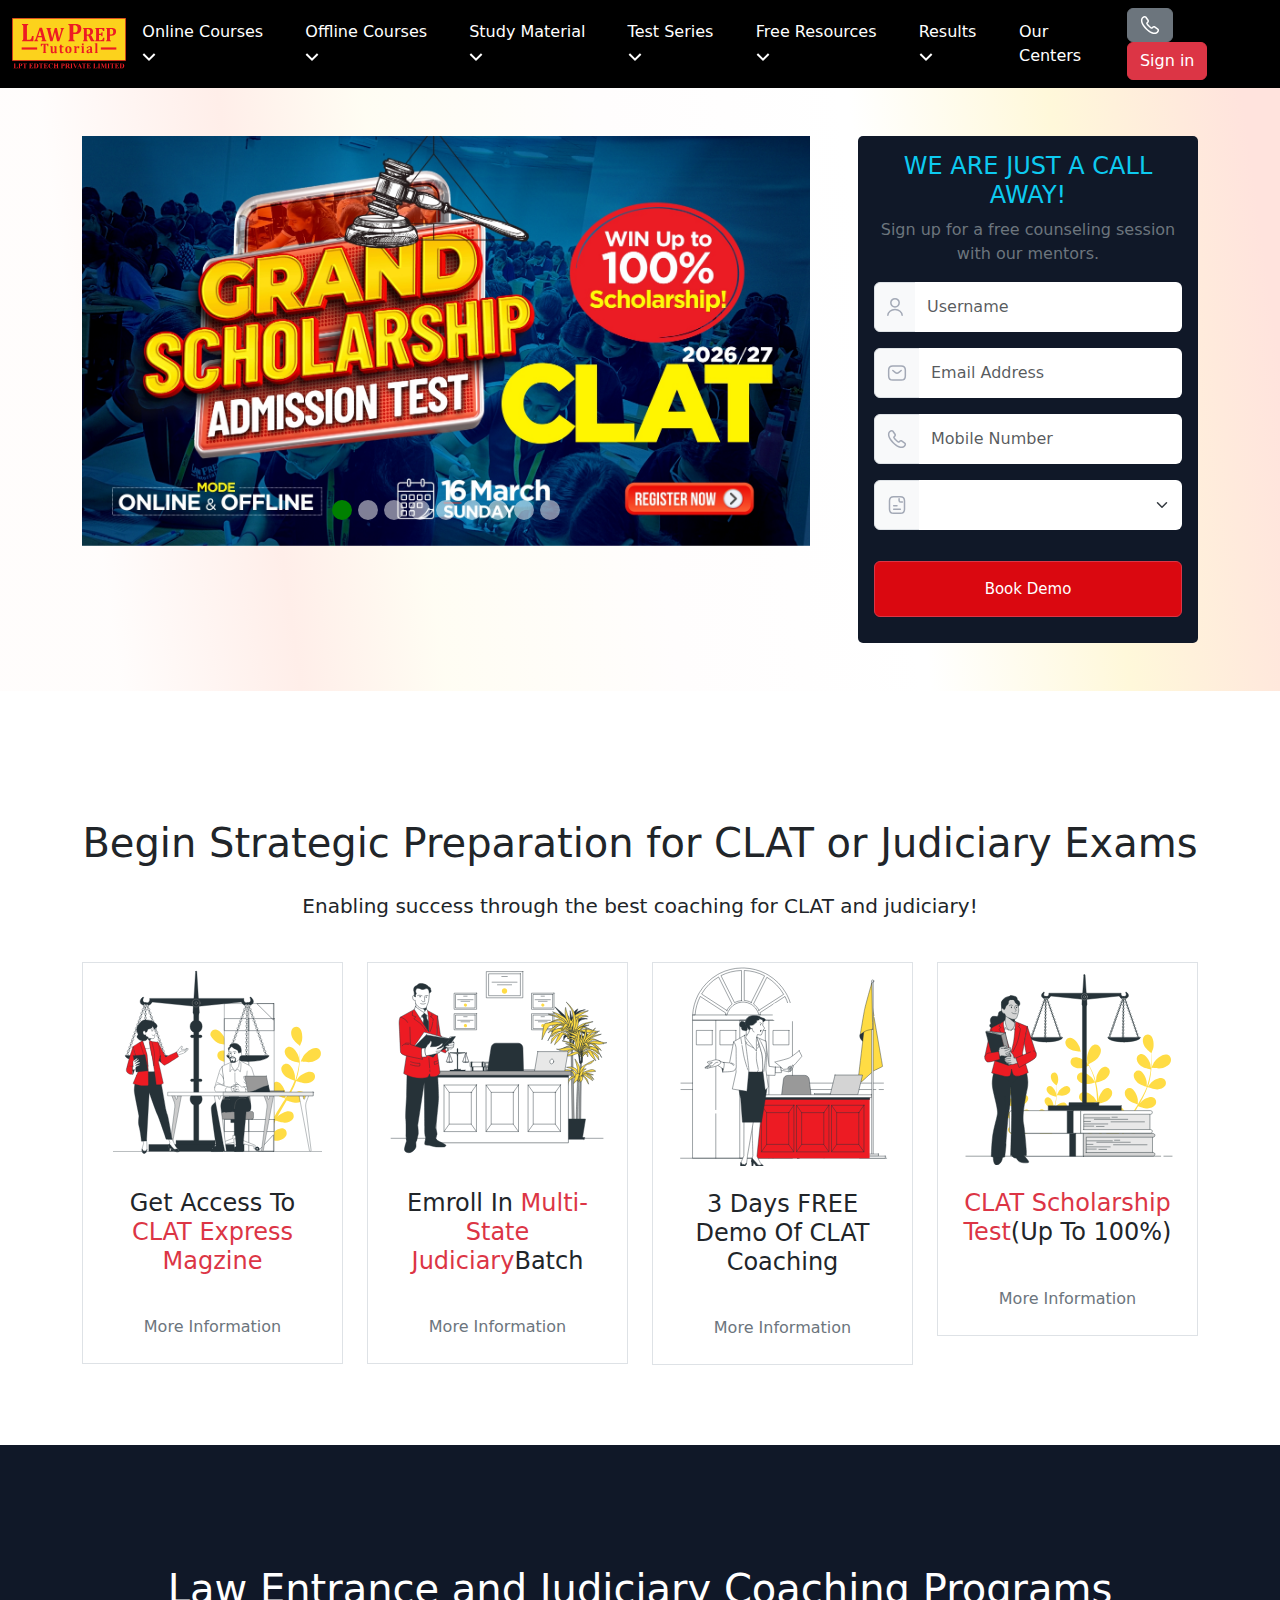
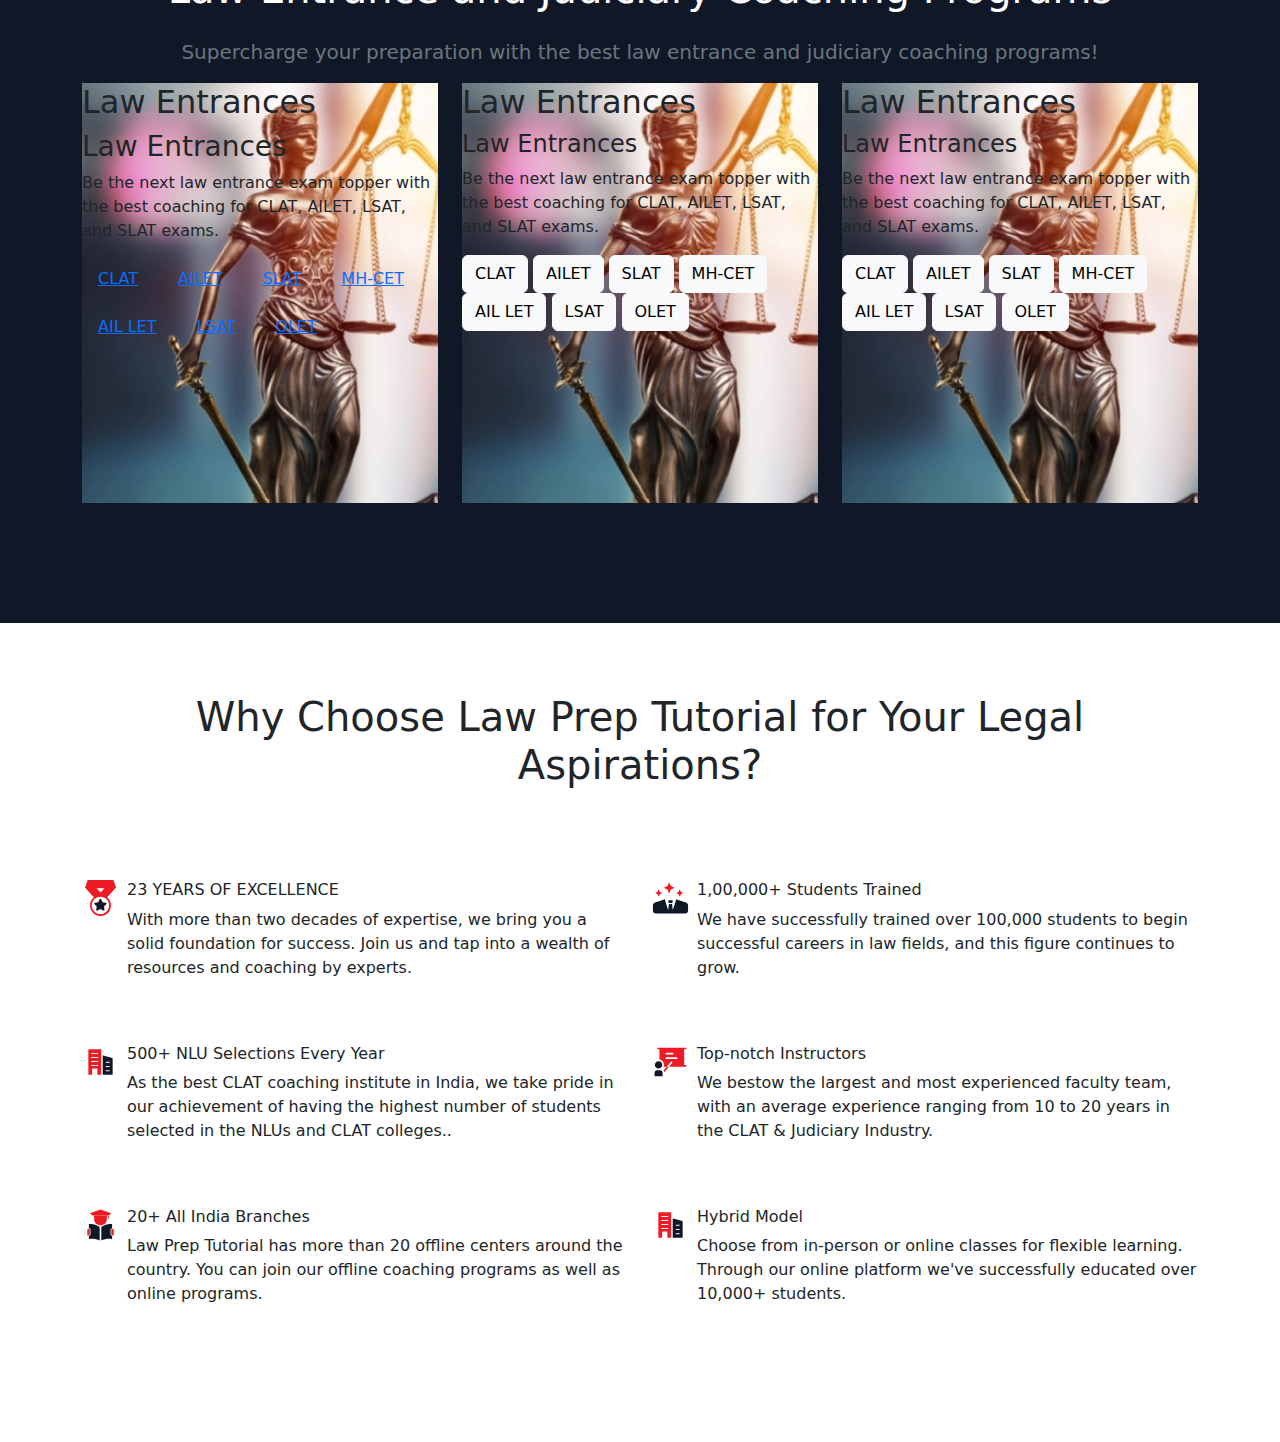
==== index.html @ bded1e9c "v1" ====
<!DOCTYPE html>
<html lang="en">

<head>
    <meta charset="UTF-8">
    <meta name="viewport" content="width=device-width, initial-scale=1.0">
    <title>Law Prep Tutorial: Best CLAT & Judiciary Institute in India</title>
    <link rel="icon" href="/Img/favicon.svg">
    <link href="https://cdn.jsdelivr.net/npm/bootstrap@5.3.3/dist/css/bootstrap.min.css" rel="stylesheet"
        integrity="sha384-QWTKZyjpPEjISv5WaRU9OFeRpok6YctnYmDr5pNlyT2bRjXh0JMhjY6hW+ALEwIH" crossorigin="anonymous">
    <script src="https://cdn.jsdelivr.net/npm/bootstrap@5.3.3/dist/js/bootstrap.bundle.min.js"
        integrity="sha384-YvpcrYf0tY3lHB60NNkmXc5s9fDVZLESaAA55NDzOxhy9GkcIdslK1eN7N6jIeHz"
        crossorigin="anonymous"></script>
    <link rel="stylesheet" href="/css/style.css">
    <link rel="stylesheet" href="/css/media.css">
</head>

<body>
    <header class="container-fluid bg-black ">

        <nav class="navbar navbar-expand-lg ">
            <div class="m_container_fullWidth m_container_minWidth d-flex align-items-center">
                <button class="navbar-toggler m_headerOffcanvas" type="button" data-bs-toggle="offcanvas"
                    data-bs-target="#offcanvasExample" aria-controls="offcanvasExample" aria-expanded="false"
                    aria-label="Toggle navigation">
                    <span class="navbar-toggler-icon m_toggleIcon"></span>
                </button>
                <a class="navbar-brand m_img" href="#">
                    <img src="/Img/logo.svg" alt="">
                </a>

                <div class="offcanvas offcanvas-start" tabindex="-1" id="offcanvasExample"
                    aria-labelledby="offcanvasExampleLabel">
                    <div class="offcanvas-header">

                        <button type="button" class="btn-close" data-bs-dismiss="offcanvas" aria-label="Close"></button>
                    </div>
                    <ul class="navbar-nav ms-lg-auto mb-2 mb-lg-0 bg-lg-info ">
                        <li class="nav-item dropdown me-4 m_list ">
                            <a class=" m_textColor text-decoration-none " href="#" role="button"
                                data-bs-toggle="dropdown" aria-expanded="false">
                                Online Courses
                            </a>
                            <img class="m_img_down_arrow" src="/Img/arrow-down.svg" alt="">
                            <ul class="dropdown-menu ">
                                <li><a class="dropdown-item " href="#">Law Entrance <img class="px-lg-3"
                                            src="/Img/RightArrow.svg" alt=""></a></li>
                                <li><a class="dropdown-item " href="#">Judiciary Exams <img class="px-lg-3"
                                            src="/Img/RightArrow.svg" alt=""></a></li>
                                <li><a class="dropdown-item " href="#">CUET <img class="px-lg-3"
                                            src="/Img/RightArrow.svg" alt=""></a></li>
                            </ul>
                        </li>
                        <li class="nav-item dropdown me-4 m_list">
                            <a class=" m_textColor text-decoration-none " href="#" role="button"
                                data-bs-toggle="dropdown" aria-expanded="false">
                                Offline Courses
                            </a>
                            <img class="m_img_down_arrow" src="/Img/arrow-down.svg" alt="">
                            <ul class="dropdown-menu ">
                                <li><a class="dropdown-item " href="#">Law Entrance <img class="px-lg-3"
                                            src="/Img/RightArrow.svg" alt=""></a></li>
                                <li><a class="dropdown-item " href="#">Judiciary Exams <img class="px-lg-3"
                                            src="/Img/RightArrow.svg" alt=""></a></li>
                                <li><a class="dropdown-item " href="#">CUET <img class="px-lg-3"
                                            src="/Img/RightArrow.svg" alt=""></a></li>
                            </ul>
                        </li>
                        <li class="nav-item dropdown me-4 m_list ">
                            <a class=" m_textColor text-decoration-none " href="#" role="button"
                                data-bs-toggle="dropdown" aria-expanded="false">
                                Study Material
                            </a>
                            <img class="m_img_down_arrow" src="/Img/arrow-down.svg" alt="">
                            <ul class="dropdown-menu ">
                                <li><a class="dropdown-item " href="#">Law Entrance <img class="px-lg-3"
                                            src="/Img/RightArrow.svg" alt=""></a></li>
                                <li><a class="dropdown-item " href="#">Judiciary Exams <img class="px-lg-3"
                                            src="/Img/RightArrow.svg" alt=""></a></li>
                                <li><a class="dropdown-item " href="#">CUET <img class="px-lg-3"
                                            src="/Img/RightArrow.svg" alt=""></a></li>
                            </ul>
                        </li>
                        <li class="nav-item dropdown me-4 m_list">
                            <a class=" m_textColor text-decoration-none " href="#" role="button"
                                data-bs-toggle="dropdown" aria-expanded="false">
                                Test Series
                            </a>
                            <img class="m_img_down_arrow" src="/Img/arrow-down.svg" alt="">
                            <ul class="dropdown-menu ">
                                <li><a class="dropdown-item " href="#">Law Entrance <img class="px-lg-3"
                                            src="/Img/RightArrow.svg" alt=""></a></li>
                                <li><a class="dropdown-item " href="#">Judiciary Exams <img class="px-lg-3"
                                            src="/Img/RightArrow.svg" alt=""></a></li>
                                <li><a class="dropdown-item " href="#">CUET <img class="px-lg-3"
                                            src="/Img/RightArrow.svg" alt=""></a></li>
                            </ul>
                        </li>
                        <li class="nav-item dropdown me-4 m_list">
                            <a class=" m_textColor text-decoration-none " href="#" role="button"
                                data-bs-toggle="dropdown" aria-expanded="false">
                                Free Resources
                            </a>
                            <img class="m_img_down_arrow" src="/Img/arrow-down.svg" alt="">
                            <ul class="dropdown-menu ">
                                <li><a class="dropdown-item " href="#">Law Entrance <img class="px-lg-3"
                                            src="/Img/RightArrow.svg" alt=""></a></li>
                                <li><a class="dropdown-item " href="#">Judiciary Exams <img class="px-lg-3"
                                            src="/Img/RightArrow.svg" alt=""></a></li>
                                <li><a class="dropdown-item " href="#">CUET <img class="px-lg-3"
                                            src="/Img/RightArrow.svg" alt=""></a></li>
                            </ul>
                        </li>
                        <li class="nav-item dropdown me-4 m_list">
                            <a class=" m_textColor text-decoration-none " href="#" role="button"
                                data-bs-toggle="dropdown" aria-expanded="false">
                                Results
                            </a>
                            <img class="m_img_down_arrow" src="/Img/arrow-down.svg" alt="">
                            <ul class="dropdown-menu ">
                                <li><a class="dropdown-item " href="#">Law Entrance <img class="px-lg-3"
                                            src="/Img/RightArrow.svg" alt=""></a></li>
                                <li><a class="dropdown-item " href="#">Judiciary Exams <img class="px-lg-3"
                                            src="/Img/RightArrow.svg" alt=""></a></li>
                                <li><a class="dropdown-item " href="#">CUET <img class="px-lg-3"
                                            src="/Img/RightArrow.svg" alt=""></a></li>
                            </ul>
                        </li>
                        <li class="nav-item dropdown me-1 m_list">
                            <a class=" m_textColor text-decoration-none " href="#" role="button"
                                data-bs-toggle="dropdown" aria-expanded="false">
                                Our Centers
                            </a>
                            <ul class="dropdown-menu ">
                                <li><a class="dropdown-item " href="#">Law Entrance <img class="px-lg-3"
                                            src="/Img/RightArrow.svg" alt=""></a></li>
                                <li><a class="dropdown-item " href="#">Judiciary Exams <img class="px-lg-3"
                                            src="/Img/RightArrow.svg" alt=""></a></li>
                                <li><a class="dropdown-item " href="#">CUET <img class="px-lg-3"
                                            src="/Img/RightArrow.svg" alt=""></a></li>
                            </ul>
                        </li>

                    </ul>

                </div>
            </div>
            <div class="navbar-nav ms-auto">
                <div class="d-flex align-items-center ms-xl-2">
                    <div class="user-btn-wrapper d-flex flex-wrap align-items-center">
                        <button type="button" title="Support"
                            class="fs-14 contact-us-btn d-flex align-items-center justify-content-center me-3 btn btn-secondary"><img
                                alt="support-alt" loading="lazy" width="20" height="20" decoding="async" data-nimg="1"
                                style="color:transparent" src="Img/call.svg">
                        </button>
                        <button type="button" title="Sign in"
                            class="common-btn fs-14 fw-700 lh-20 text-nowrap btn btn-danger">Sign in</button>

                    </div>
                </div>
            </div>
        </nav>


    </header>
    <section class="container-fluid py-5 m_slider banner-section-padding">
        <div class="container ">
            <div class="row gx-5 gy-3 ">
                <div class="col-lg-8 col-12">
                    <div id="m_Slider" class="carousel slide" data-bs-ride="carousel">
                        <div class="carousel-indicators">
                            <button type="button" data-bs-target="#m_Slider" data-bs-slide-to="0"
                                class="active"></button>
                            <button type="button" data-bs-target="#m_Slider" data-bs-slide-to="1"></button>
                            <button type="button" data-bs-target="#m_Slider" data-bs-slide-to="2"></button>
                            <button type="button" data-bs-target="#m_Slider" data-bs-slide-to="3"></button>
                            <button type="button" data-bs-target="#m_Slider" data-bs-slide-to="4"></button>
                            <button type="button" data-bs-target="#m_Slider" data-bs-slide-to="5"></button>
                            <button type="button" data-bs-target="#m_Slider" data-bs-slide-to="6"></button>
                            <button type="button" data-bs-target="#m_Slider" data-bs-slide-to="7"></button>
                            <button type="button" data-bs-target="#m_Slider" data-bs-slide-to="8"></button>
                        </div>
                        <!-- Slider Images -->
                        <div class="carousel-inner" data-bs-interval="10000">
                            <div class="carousel-item active"><img src="Img/slider/1.jpg " class="img-fluid" alt="">
                            </div>
                            <div class="carousel-item"><img src="Img/slider/2.jpg " class="img-fluid" alt=""></div>
                            <div class="carousel-item"><img src="Img/slider/3.jpeg " class="img-fluid" alt=""></div>
                            <div class="carousel-item"><img src="Img/slider/4.jpg " class="img-fluid" alt=""></div>
                            <div class="carousel-item"><img src="Img/slider/5.jpg " class="img-fluid" alt=""></div>
                            <div class="carousel-item"><img src="Img/slider/6.jpg " class="img-fluid" alt=""></div>
                            <div class="carousel-item"><img src="Img/slider/7.png " class="img-fluid" alt=""></div>
                            <div class="carousel-item"><img src="Img/slider/8.jpg " class="img-fluid" alt=""></div>
                            <div class="carousel-item"><img src="Img/slider/9.jpeg " class="img-fluid" alt=""></div>
                        </div>
                    </div>
                </div>
                <div class="col-lg-4  col-12 formSection ">
                    <form class="p-3">
                        <h4 class="text-center text-info">WE ARE JUST A CALL AWAY!</h4>
                        <p class="text-center text-secondary">Sign up for a free counseling session with our mentors.
                        </p>
                        <div class="input-group mb-3">
                            <span class="input-group-text" id="basic-addon1"><img src="/Img/user.svg" alt=""></span>
                            <input type="text" class="form-control m_form-control" placeholder="Username"
                                aria-label="Username" aria-describedby="basic-addon1">
                        </div>
                        <div class="input-group mb-3">
                            <span class="input-group-text" id="basic-addon1"><img src="/Img/sms.svg" alt=""></span>
                            <input type="email" class="form-control m_form-control" placeholder="Email Address"
                                aria-label="Username" aria-describedby="basic-addon1">
                        </div>
                        <div class="input-group mb-3">
                            <span class="input-group-text" id="basic-addon1"><img src="/Img/call-outline.svg"
                                    alt=""></span>
                            <input type="tel" class="form-control m_form-control" placeholder="Mobile Number"
                                aria-label="Username" aria-describedby="basic-addon1">
                        </div>
                        <div class="input-group mb-3">
                            <span class="input-group-text" id="basic-addon1"><img src="/Img/course.svg" alt=""></span>
                            <select class="form-select m_form-control" aria-label="Default select example" place>
                                <option></option>
                                <option value="1">Law Entrance</option>
                                <option value="2">Judiciary Exams</option>
                            </select>
                        </div>
                        <button class="btn btn-danger m_bookDemoBtn w-100  py-3">Book Demo</button>
                    </form>
                </div>
            </div>
        </div>

    </section>
    <section class="container-fluid">
        <div class="container m_secondContainer">
            <div class="row ">
                <div class="col-12">
                    <h1 class="text-center mb-4 pt-5">Begin Strategic Preparation for CLAT or Judiciary Exams</h1>
                    <p class="text-center fs-5">Enabling success through the best coaching for CLAT and judiciary!</p>
                </div>
                <div class="col-lg-3 col-12 m_secondImages">
                    <div class="border text-center"><img src="/Img/secndsection/1.svg" alt="">
                        <h5 class="py-4 px-4 fs-4">Get Access To <span class="text-danger"> CLAT Express Magzine</span>
                        </h5>
                        <p class="text-secondary py-2">More Information</p>
                    </div>
                </div>
                <div class="col-lg-3 col-12 m_secondImages">
                    <div class="border text-center"><img src="/Img/secndsection/2.svg" alt="">
                        <h5 class="py-4 px-4 fs-4">Emroll In <span class="text-danger"> Multi-State
                                Judiciary</span>Batch</h5>
                        <p class="text-secondary py-2">More Information</p>
                    </div>

                </div>
                <div class="col-lg-3 col-12 m_secondImages">
                    <div class="border text-center"><img src="/Img/secndsection/3.svg" alt="">
                        <h5 class="py-4 px-4 fs-4">3 Days FREE Demo Of CLAT Coaching</h5>
                        <p class="text-secondary py-2">More Information</p>
                    </div>

                </div>
                <div class="col-lg-3 col-12 m_secondImages">
                    <div class="border text-center"><img src="/Img/secndsection/4.svg" alt="">
                        <h5 class="py-4 px-4 fs-4"><span class="text-danger"> CLAT Scholarship Test</span>(Up To 100%)
                        </h5>
                        <p class="text-secondary py-2">More Information</p>
                    </div>

                </div>
            </div>
        </div>
    </section>
    <section class="container-fluid m_ThirdSection">
        <div class="container">
            <div class="row">
                <div class="col-12">
                    <h1 class="text-center text-white mb-4 m_thirdHeading">Law Entrance and Judiciary Coaching Programs
                    </h1>
                    <p class="text-center text-secondary fs-5">Supercharge your preparation with the best law entrance
                        and judiciary coaching programs!</p>
                </div>
                <div class="col-lg-4 col-12">
                    <div class="new_course_card">
                        <div class="card_body">
                            <div>
                                <h2>Law Entrances</h2>
                            </div>
                            <div>
                                <h3>Law Entrances</h3>
                            </div>
                            <div>
                                <p>Be the next law entrance exam topper with the best coaching for CLAT, AILET, LSAT,
                                    and SLAT exams.</p>
                            </div>
                            <ul class="courses-category-list list-unstyled d-flex flex-wrap mb-0 align-items-start">
                                <li class="me-2 mb-2 "><a href="/clat-online-coaching"><span
                                            class="label-color-1 fs-13 fw-700 lh-20 px-3 py-2 d-block">CLAT</span></a>
                                </li>
                                <li class="me-2 mb-2"><a href="/ailet-online-coaching"><span
                                            class="label-color-1 fs-13 fw-700 lh-20 px-3 py-2 d-block">AILET</span></a>
                                </li>
                                <li class="me-2 mb-2"><a href="/slat-online-coaching"><span
                                            class="label-color-1 fs-13 fw-700 lh-20 px-3 py-2 d-block">SLAT</span></a>
                                </li>
                                <li class="me-2 mb-2"><a href="/mah-cet-online-coaching"><span
                                            class="label-color-1 fs-13 fw-700 lh-20 px-3 py-2 d-block">MH-CET</span></a>
                                </li>
                                <li class="me-2 mb-2"><a href="/ail-let-online-coaching"><span
                                            class="label-color-1 fs-13 fw-700 lh-20 px-3 py-2 d-block">AIL
                                            LET</span></a></li>
                                <li class="me-2 mb-2"><a href="/lsat-online-coaching"><span
                                            class="label-color-1 fs-13 fw-700 lh-20 px-3 py-2 d-block">LSAT</span></a>
                                </li>
                                <li class="me-2 mb-2"><a href="/olet-online-coaching"><span
                                            class="label-color-1 fs-13 fw-700 lh-20 px-3 py-2 d-block">OLET</span></a>
                                </li>
                            </ul>

                        </div>
                    </div>

                </div>
                <div class="col-lg-4 col-12">
                    <div class="new_course_card">
                        <div>
                            <h2>Law Entrances</h2>
                            <h4>Law Entrances</h4>
                            <p>Be the next law entrance exam topper with the best coaching for CLAT, AILET, LSAT, and
                                SLAT
                                exams.</p>
                            <button class="btn btn-light">CLAT</button>
                            <button class="btn btn-light">AILET</button>
                            <button class="btn btn-light">SLAT</button>
                            <button class="btn btn-light">MH-CET</button>
                            <button class="btn btn-light">AIL LET</button>
                            <button class="btn btn-light">LSAT</button>
                            <button class="btn btn-light">OLET</button>
                        </div>
                    </div>

                </div>
                <div class="col-lg-4 col-12">
                    <div class="new_course_card">
                        <div>
                            <h2>Law Entrances</h2>
                            <h4>Law Entrances</h4>
                            <p>Be the next law entrance exam topper with the best coaching for CLAT, AILET, LSAT, and
                                SLAT
                                exams.</p>
                            <button class="btn btn-light">CLAT</button>
                            <button class="btn btn-light">AILET</button>
                            <button class="btn btn-light">SLAT</button>
                            <button class="btn btn-light">MH-CET</button>
                            <button class="btn btn-light">AIL LET</button>
                            <button class="btn btn-light">LSAT</button>
                            <button class="btn btn-light">OLET</button>
                        </div>
                    </div>

                </div>

            </div>
        </div>
    </section>
    <section class="container-fluid m_FourthSection">
        <div class="container">
            <div class="row gy-5">
                <div class="col-12">
                    <h1 class="m_tutorial">Why Choose Law Prep Tutorial for Your Legal Aspirations?</h1>
                </div>
                <div class="col-lg-6 col-12 d-flex gap-2">
                    <div>
                        <img src="/Img/whyChoose/1.svg" alt="">
                    </div>
                    <div>
                        <h6>23 YEARS OF EXCELLENCE</h6>
                        <p>With more than two decades of expertise, we bring you a solid foundation for success. Join us
                            and tap into a wealth of resources and coaching by experts.</p>
                    </div>
                </div>
                <div class="col-lg-6 col-12 d-flex gap-2">
                    <div>
                        <img src="/Img/whyChoose/2.svg" alt="">
                    </div>
                    <div>
                        <h6>
                            1,00,000+ Students Trained</h6>
                        <p>We have successfully trained over 100,000 students to begin successful careers in law fields,
                            and this figure continues to grow.</p>
                    </div>
                </div>
                <div class="col-lg-6 col-12 d-flex gap-2">
                    <div>
                        <img src="/Img/whyChoose/3.svg" alt="">
                    </div>
                    <div>
                        <h6>500+ NLU Selections Every Year</h6>
                        <p>As the best CLAT coaching institute in India, we take pride in our achievement of having the
                            highest number of students selected in the NLUs and CLAT colleges..</p>
                    </div>
                </div>
                <div class="col-lg-6 col-12 d-flex gap-2">
                    <div>
                        <img src="/Img/whyChoose/4.svg" alt="">
                    </div>
                    <div>
                        <h6>Top-notch Instructors</h6>
                        <p>We bestow the largest and most experienced faculty team, with an average experience ranging
                            from 10 to 20 years in the CLAT & Judiciary Industry.</p>
                    </div>
                </div>
                <div class="col-lg-6 col-12 d-flex gap-2">
                    <div>
                        <img src="/Img/whyChoose/5.svg" alt="">
                    </div>
                    <div>
                        <h6>20+ All India Branches</h6>
                        <p>Law Prep Tutorial has more than 20 offline centers around the country. You can join our
                            offline coaching programs as well as online programs.</p>
                    </div>
                </div>
                <div class="col-lg-6 col-12 d-flex gap-2">
                    <div>
                        <img src="/Img/whyChoose/6.svg" alt="">
                    </div>
                    <div>
                        <h6>
                            Hybrid Model</h6>
                        <p>Choose from in-person or online classes for flexible learning. Through our online platform
                            we've successfully educated over 10,000+ students.</p>
                    </div>
                </div>
            </div>
        </div>
    </section>
</body>

</html>
---- css/style.css ----
.m_img {
    width: 115px;
}

.m_img img {
    width: 100%;

}
.m_navBar
{
    display: flex !important;
}

.m_slider {
    /* height: 600px; */
    background: linear-gradient(261.99deg, #ffe3dd 2.82%, #fff8da 17.1%, rgba(255, 249, 221, 0) 31.78%, hsla(0, 100%, 90%, .04) 50.27%, rgba(255, 249, 221, .35) 67.28%, #ffeee9 77.89%, rgba(255, 238, 233, .14) 91.09%);
}

.m_container_fullWidth
    {
        width: 89%;
    }
.m_textColor
{
    color: white;
}
.m_toggleIcon{
    /* background-color: white; */
    /* color: white; */
}

#m_Slider .carousel-indicators [data-bs-target]
{
    width: 20px;
    height: 20px;
    border-radius: 50%;
}
#m_Slider .carousel-indicators .active
{
    background-color: green;
}
.formSection form
{
    background-color: #101828;
    border-radius: 5px;
    box-shadow: none;
}
.m_form-control
{
    height: 50px;
    box-shadow: none;
    outline: none;
    border: none;
}
.m_bookDemoBtn
{
    margin-top: 15px;
    margin-bottom: 10px;
    font-size: 15px;
     background-color: #DA0810;
}
.m_secondContainer
{
    padding-top: 80px;
    padding-bottom: 80px;
}
.m_secondImages
{
    padding-top: 25px;
  
}

.m_ThirdSection
{

    background-color: #101828;
    padding-bottom: 120px;
}
.m_thirdHeading
{
    padding-top: 120px;
  
}
.new_course_card
{
    min-height: 420px;
    background: url(/Img/lawentrance/1.webp) no-repeat;
    background-size: cover;
    overflow: hidden;
    position: relative;
}
.card_body
{
    position: absolute;
}

.courses-category-list
{
    text-decoration: none;
}

.m_tutorial
{
    padding-top: 70px;
    text-align: center;
    padding-bottom: 35px;
}

.m_FourthSection
{
    padding-bottom: 120px;
}
---- css/media.css ----
@media only screen and (min-width:200px) and (max-width:575px) {

    .m_container_minWidth {
        width: 50%;
    }

    .m_textColor {
        color: black;
    }

    .m_list {
        display: flex;
        justify-content: space-between;
        margin: 15px 10px;
    }

    .m_img_down_arrow {

        background-color: black;
        color: black;
    }
    .m_secondContainer {
        padding-top: 0px;
        padding-bottom: 0px;
    }
}

@media (max-width: 991px) {
    .m_secondContainer {
        padding-top: 0px;
        padding-bottom: 80px;
    }
 
}
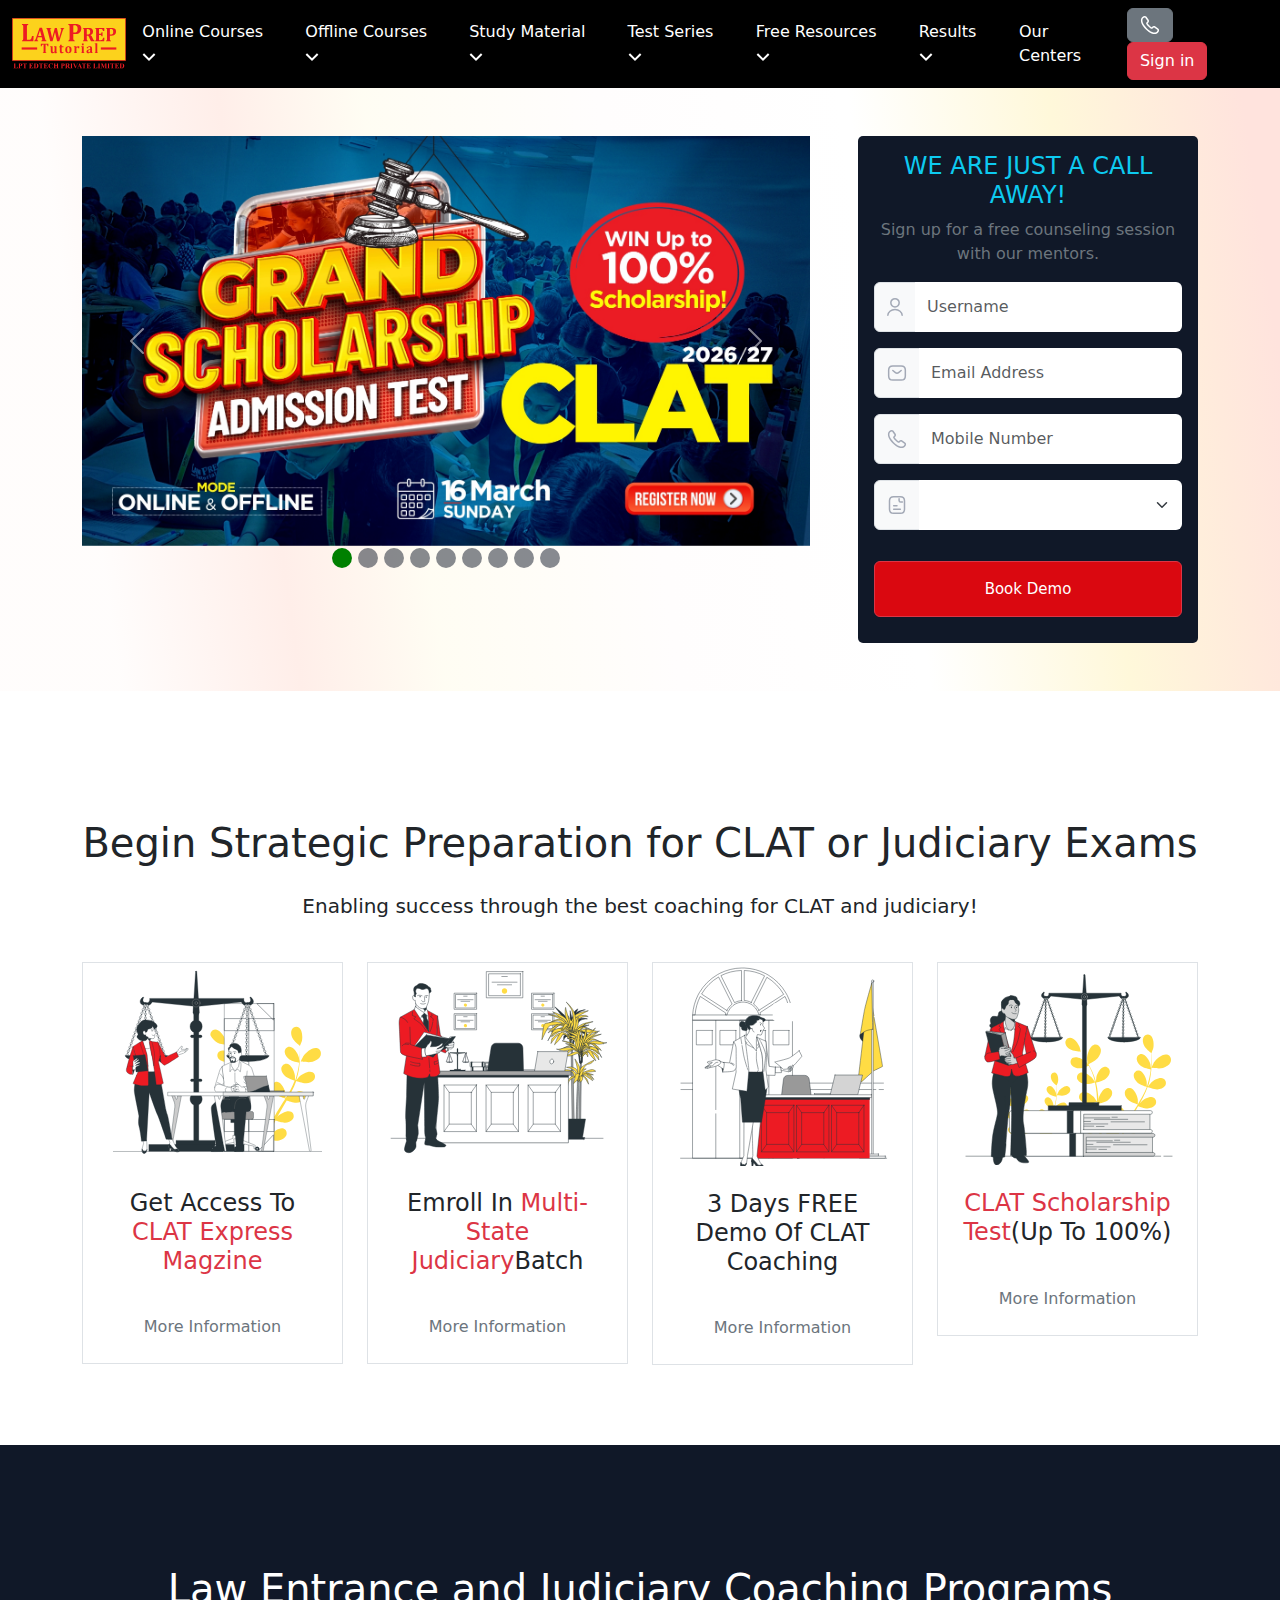
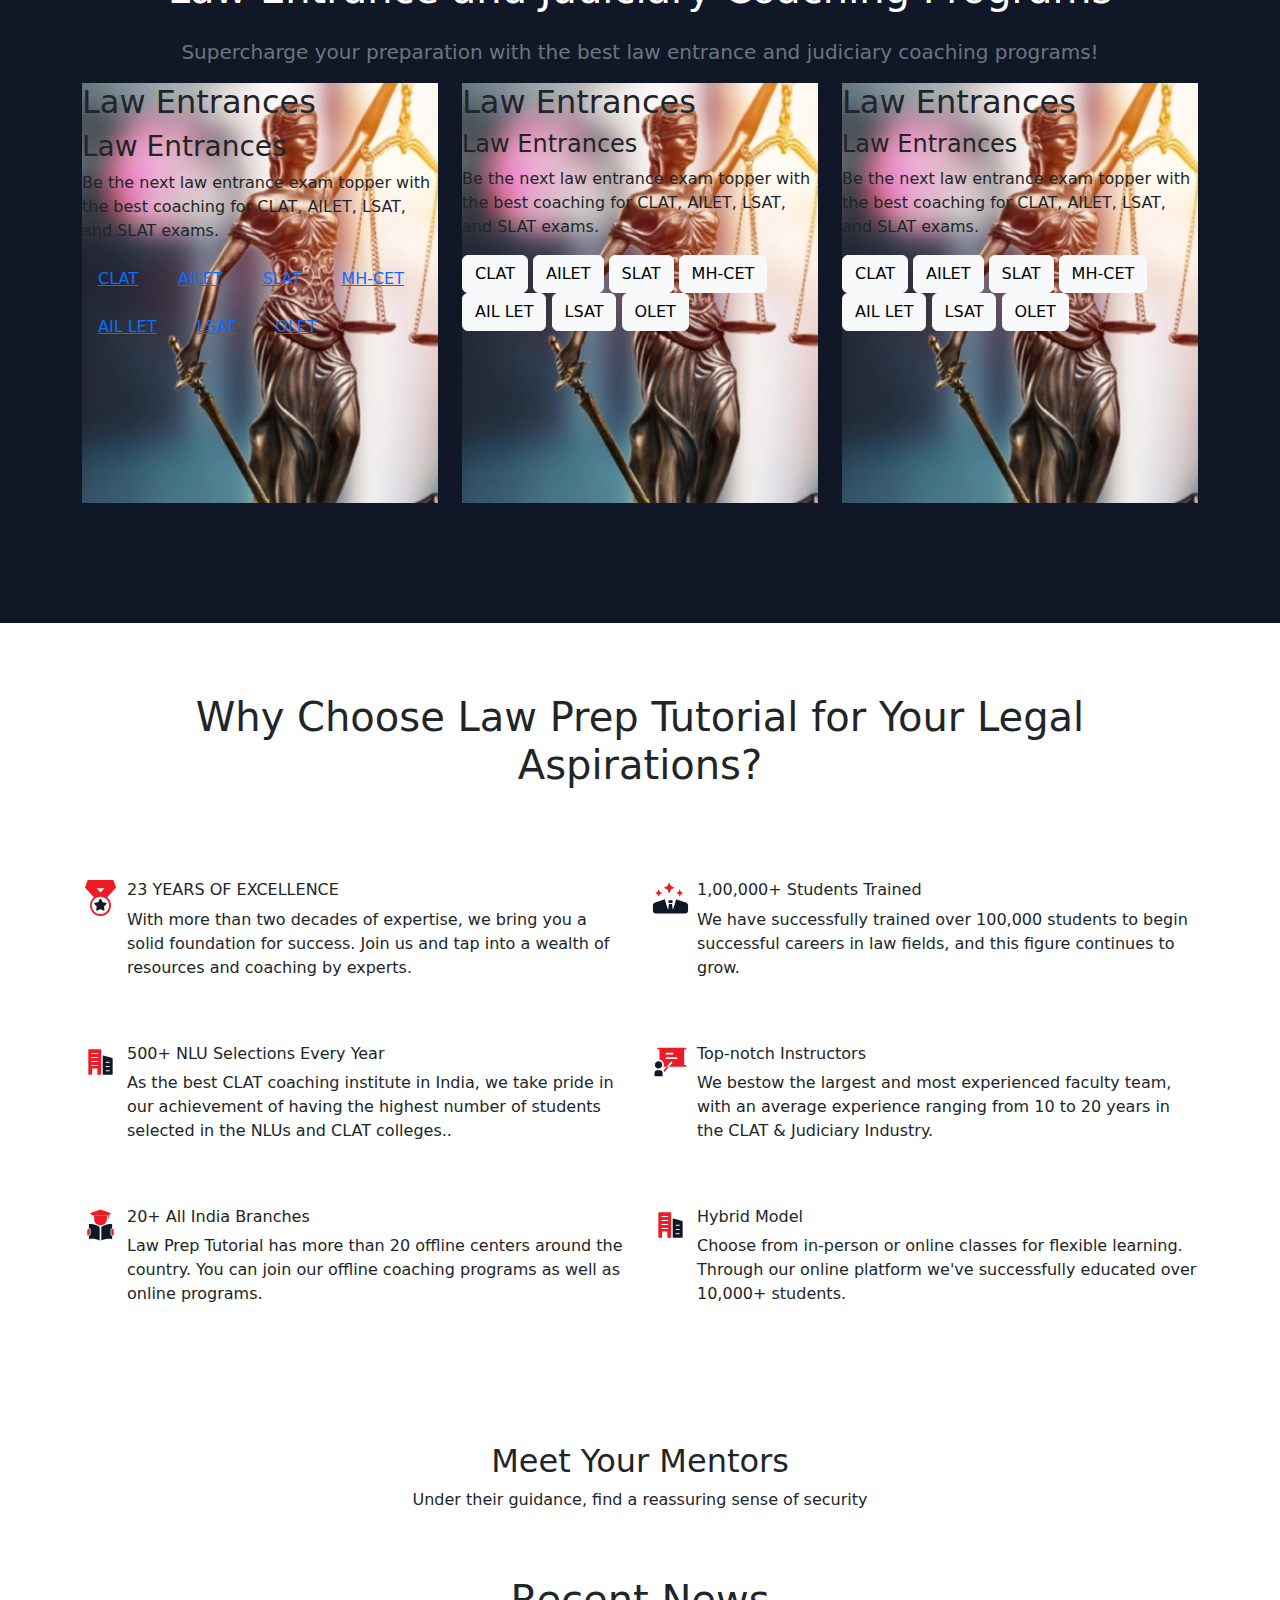
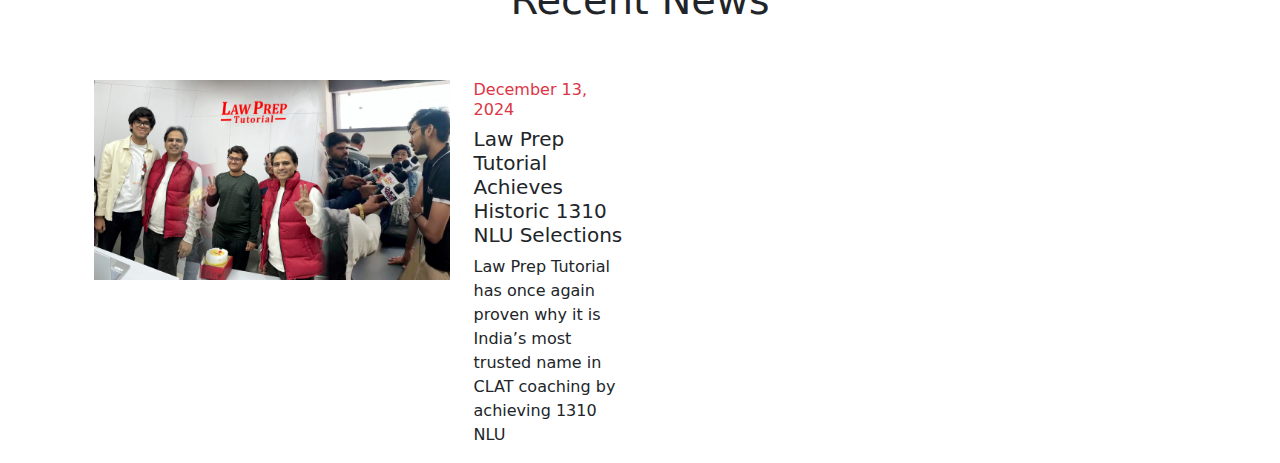
==== commit 0f0221d0: "chnages" ====
--- a/index.html
+++ b/index.html
@@ -168,7 +168,7 @@
             <div class="row gx-5 gy-3 ">
                 <div class="col-lg-8 col-12">
                     <div id="m_Slider" class="carousel slide" data-bs-ride="carousel">
-                        <div class="carousel-indicators">
+                        <div class="carousel-indicators my-5">
                             <button type="button" data-bs-target="#m_Slider" data-bs-slide-to="0"
                                 class="active"></button>
                             <button type="button" data-bs-target="#m_Slider" data-bs-slide-to="1"></button>
@@ -193,6 +193,16 @@
                             <div class="carousel-item"><img src="Img/slider/8.jpg " class="img-fluid" alt=""></div>
                             <div class="carousel-item"><img src="Img/slider/9.jpeg " class="img-fluid" alt=""></div>
                         </div>
+                        <button class="carousel-control-prev" type="button" data-bs-target="#m_Slider"
+                            data-bs-slide="prev">
+                            <span class="carousel-control-prev-icon" aria-hidden="true"></span>
+                            <span class="visually-hidden">Previous</span>
+                        </button>
+                        <button class="carousel-control-next" type="button" data-bs-target="#m_Slider"
+                            data-bs-slide="next">
+                            <span class="carousel-control-next-icon" aria-hidden="true"></span>
+                            <span class="visually-hidden">Next</span>
+                        </button>
                     </div>
                 </div>
                 <div class="col-lg-4  col-12 formSection ">
@@ -434,6 +444,36 @@
             </div>
         </div>
     </section>
+    <section class="container">
+        <div class="container-fluid">
+            <div class="row">
+                <div class="col-lg-12 col-12">
+                    <h2 class="text-center">Meet Your Mentors</h2>
+                    <p class="text-center">Under their guidance, find a reassuring sense of security</p>
+                </div>
+            </div>
+        </div>
+    </section>
+
+    <section class="container">
+        <div class="container-fluid">
+            <div class="row ">
+                <div class="col-lg-12 col-12">
+                    <h1 class="text-center py-5">Recent News</h1>
+                </div>
+                <div class="col-lg-6 col-12 d-flex gap-4">
+                    <img class="img-fluid m_newsImage" src="/Img/recentnews/1.jpg" alt="">
+                    <div class="">
+                        <h6><span class="text-danger">December 13, 2024</span></h6>
+                        <h4 class="fs-5">Law Prep Tutorial Achieves Historic 1310 NLU Selections</h4>
+                        <p class="fs-6">Law Prep Tutorial has once again proven why it is India’s most trusted name in
+                            CLAT coaching
+                            by achieving 1310 NLU</p>
+                    </div>
+                </div>
+            </div>
+        </div>
+    </section>
 </body>
 
 </html>--- a/css/style.css
+++ b/css/style.css
@@ -35,11 +35,25 @@
     width: 20px;
     height: 20px;
     border-radius: 50%;
+    background-color: #101828;
 }
+
 #m_Slider .carousel-indicators .active
 {
     background-color: green;
 }
+.carousel-indicators
+{
+    bottom: -80px !important;
+}
+
+#m_Slider button [data-bs-target], #m_Slider button [data-bs-target]
+{
+   display: none !important;
+}
+
+
+
 .formSection form
 {
     background-color: #101828;
@@ -110,4 +124,10 @@
 .m_FourthSection
 {
     padding-bottom: 120px;
+}
+
+.m_newsImage
+{
+    min-height: 200px;
+    max-height: 200px;
 }--- a/css/media.css
+++ b/css/media.css
@@ -23,6 +23,7 @@
         padding-top: 0px;
         padding-bottom: 0px;
     }
+   
 }
 
 @media (max-width: 991px) {
@@ -30,5 +31,15 @@
         padding-top: 0px;
         padding-bottom: 80px;
     }
+    .carousel-indicators
+    {
+        
+        bottom: 0px !important;
+    }
+    #m_Slider .carousel-indicators [data-bs-target]
+    {
+        display: none;
+     
+    }
  
 }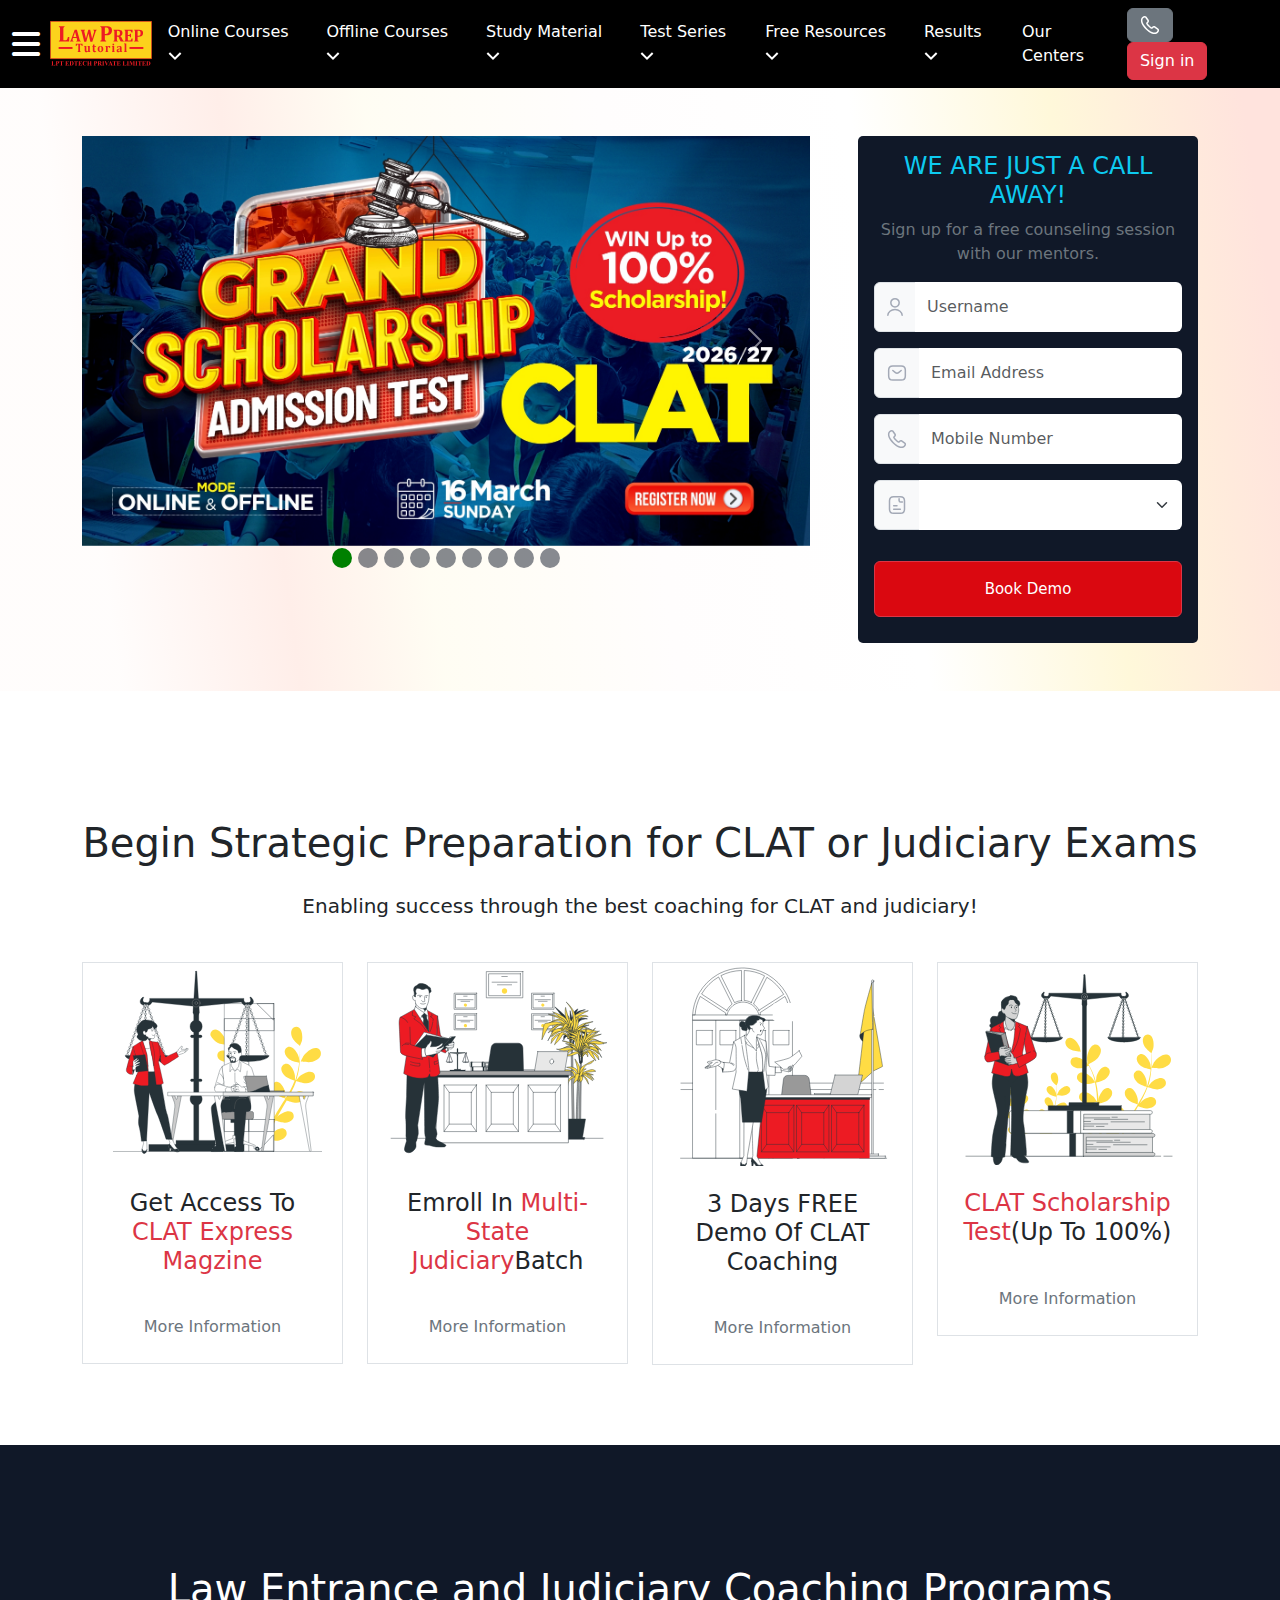
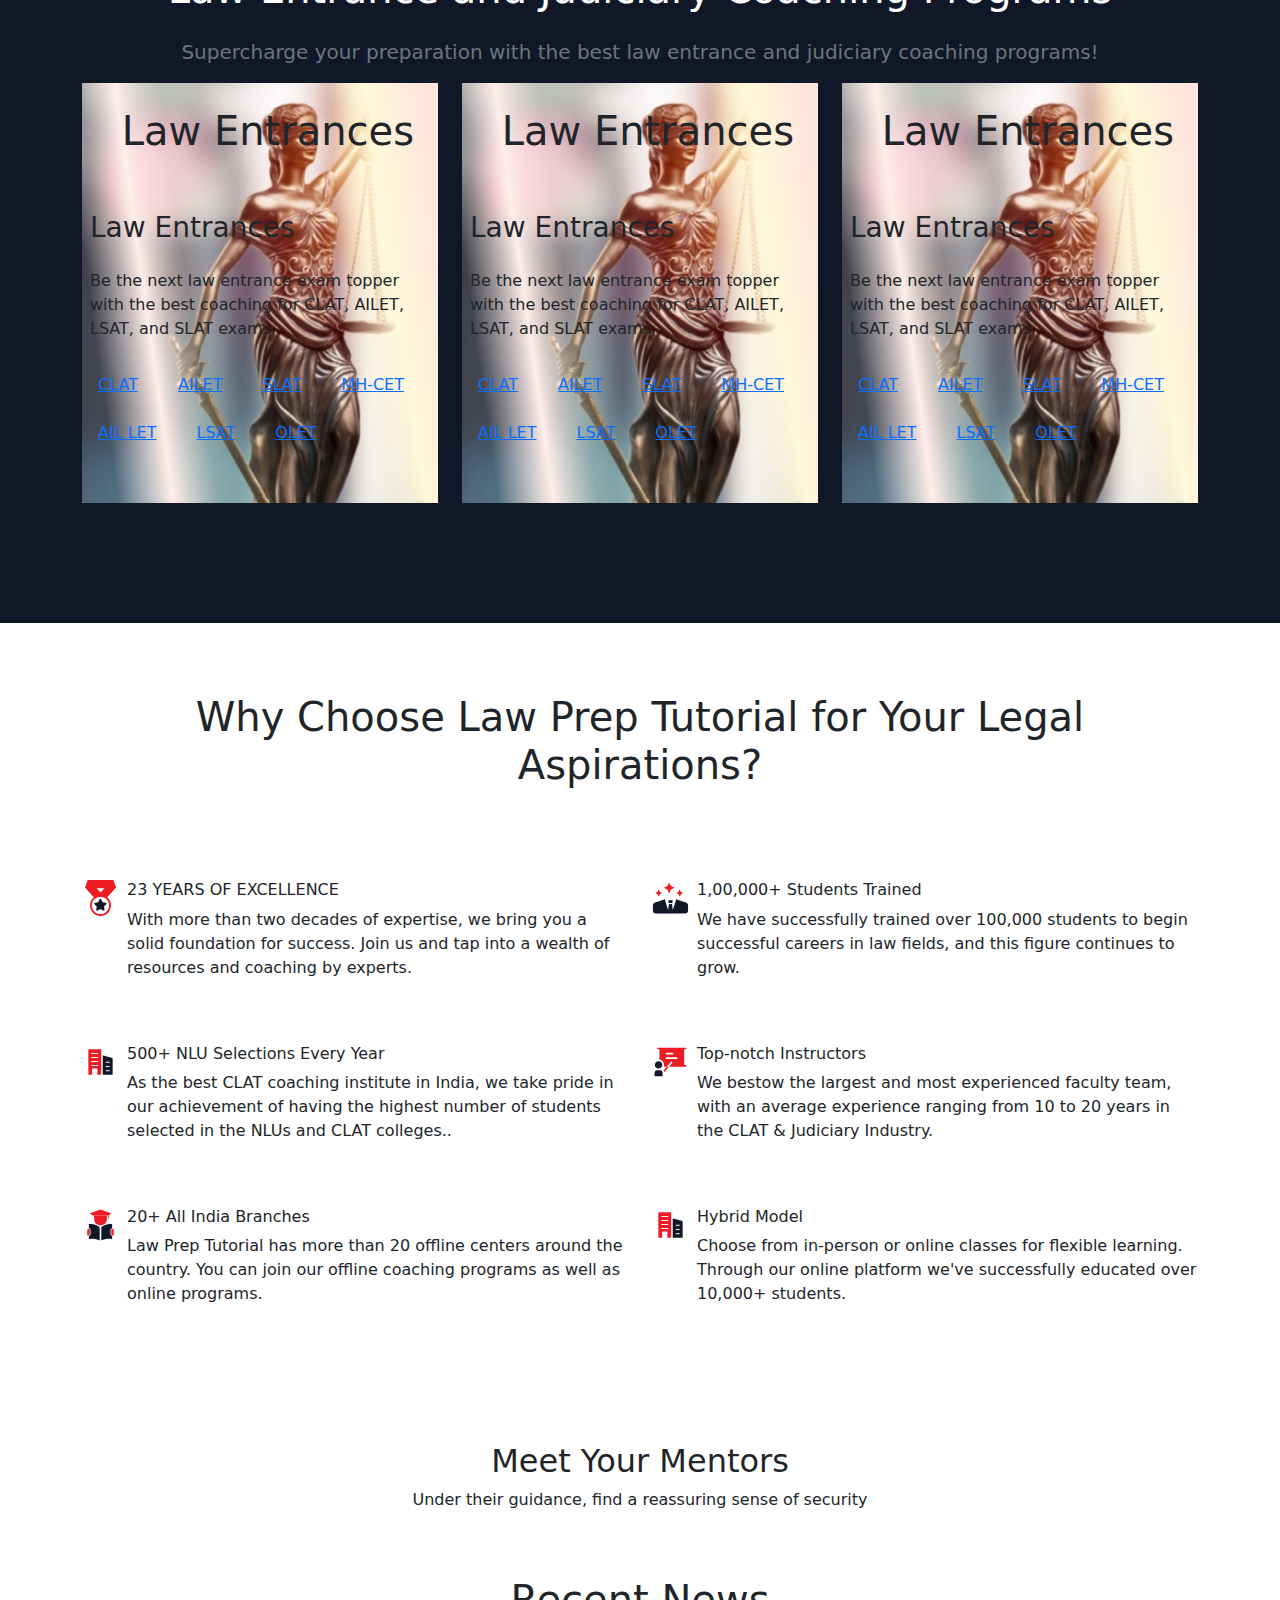
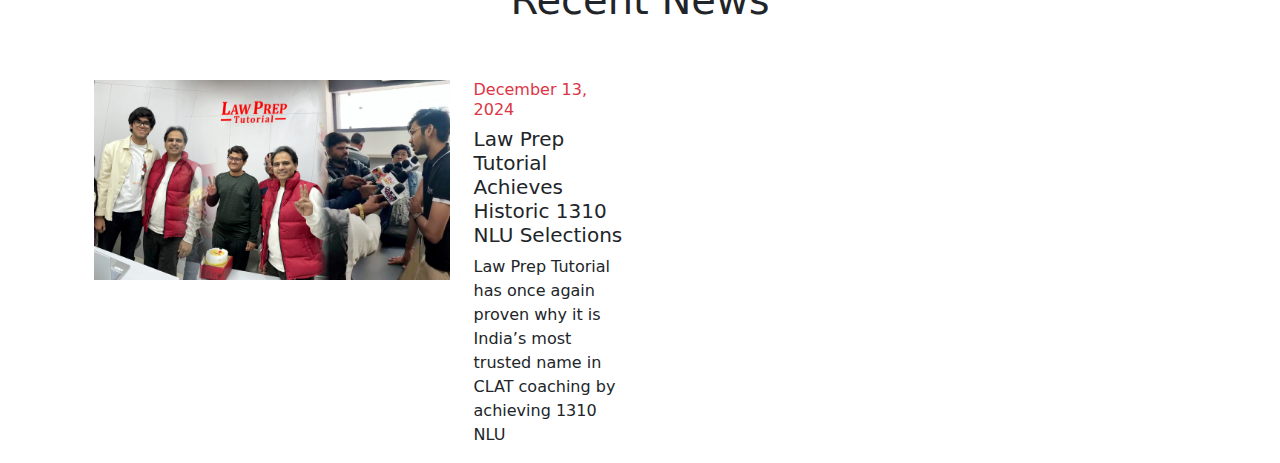
==== commit f0d9c471: "changes1" ====
--- a/index.html
+++ b/index.html
@@ -11,20 +11,25 @@
     <script src="https://cdn.jsdelivr.net/npm/bootstrap@5.3.3/dist/js/bootstrap.bundle.min.js"
         integrity="sha384-YvpcrYf0tY3lHB60NNkmXc5s9fDVZLESaAA55NDzOxhy9GkcIdslK1eN7N6jIeHz"
         crossorigin="anonymous"></script>
+    <link rel="stylesheet" href="https://cdnjs.cloudflare.com/ajax/libs/font-awesome/6.7.2/css/all.min.css"
+        integrity="sha512-Evv84Mr4kqVGRNSgIGL/F/aIDqQb7xQ2vcrdIwxfjThSH8CSR7PBEakCr51Ck+w+/U6swU2Im1vVX0SVk9ABhg=="
+        crossorigin="anonymous" referrerpolicy="no-referrer" />
     <link rel="stylesheet" href="/css/style.css">
     <link rel="stylesheet" href="/css/media.css">
 </head>
 
 <body>
     <header class="container-fluid bg-black ">
-
         <nav class="navbar navbar-expand-lg ">
             <div class="m_container_fullWidth m_container_minWidth d-flex align-items-center">
-                <button class="navbar-toggler m_headerOffcanvas" type="button" data-bs-toggle="offcanvas"
+                <!-- <button class="navbar-toggler m_headerOffcanvas" type="button" data-bs-toggle="offcanvas"
                     data-bs-target="#offcanvasExample" aria-controls="offcanvasExample" aria-expanded="false"
                     aria-label="Toggle navigation">
                     <span class="navbar-toggler-icon m_toggleIcon"></span>
-                </button>
+                </button> -->
+                <i class="fa-solid fa-bars fs-2 text-white" data-bs-toggle="offcanvas"
+                data-bs-target="#offcanvasExample" ></i>
+
                 <a class="navbar-brand m_img" href="#">
                     <img src="/Img/logo.svg" alt="">
                 </a>
@@ -32,7 +37,6 @@
                 <div class="offcanvas offcanvas-start" tabindex="-1" id="offcanvasExample"
                     aria-labelledby="offcanvasExampleLabel">
                     <div class="offcanvas-header">
-
                         <button type="button" class="btn-close" data-bs-dismiss="offcanvas" aria-label="Close"></button>
                     </div>
                     <ul class="navbar-nav ms-lg-auto mb-2 mb-lg-0 bg-lg-info ">
@@ -140,9 +144,7 @@
                                             src="/Img/RightArrow.svg" alt=""></a></li>
                             </ul>
                         </li>
-
                     </ul>
-
                 </div>
             </div>
             <div class="navbar-nav ms-auto">
@@ -160,8 +162,6 @@
                 </div>
             </div>
         </nav>
-
-
     </header>
     <section class="container-fluid py-5 m_slider banner-section-padding">
         <div class="container ">
@@ -281,6 +281,7 @@
             </div>
         </div>
     </section>
+
     <section class="container-fluid m_ThirdSection">
         <div class="container">
             <div class="row">
@@ -293,13 +294,13 @@
                 <div class="col-lg-4 col-12">
                     <div class="new_course_card">
                         <div class="card_body">
-                            <div>
-                                <h2>Law Entrances</h2>
-                            </div>
-                            <div>
+                            <div class="text-end p-4 mb-3">
+                                <h1>Law Entrances</h1>
+                            </div>
+                            <div class="p-2"">
                                 <h3>Law Entrances</h3>
                             </div>
-                            <div>
+                            <div class=" p-2">
                                 <p>Be the next law entrance exam topper with the best coaching for CLAT, AILET, LSAT,
                                     and SLAT exams.</p>
                             </div>
@@ -329,49 +330,88 @@
 
                         </div>
                     </div>
-
                 </div>
                 <div class="col-lg-4 col-12">
                     <div class="new_course_card">
-                        <div>
-                            <h2>Law Entrances</h2>
-                            <h4>Law Entrances</h4>
-                            <p>Be the next law entrance exam topper with the best coaching for CLAT, AILET, LSAT, and
-                                SLAT
-                                exams.</p>
-                            <button class="btn btn-light">CLAT</button>
-                            <button class="btn btn-light">AILET</button>
-                            <button class="btn btn-light">SLAT</button>
-                            <button class="btn btn-light">MH-CET</button>
-                            <button class="btn btn-light">AIL LET</button>
-                            <button class="btn btn-light">LSAT</button>
-                            <button class="btn btn-light">OLET</button>
-                        </div>
-                    </div>
-
+                        <div class="card_body">
+                            <div class="text-end p-4 mb-3">
+                                <h1>Law Entrances</h1>
+                            </div>
+                            <div class="p-2"">
+                                <h3>Law Entrances</h3>
+                            </div>
+                            <div class=" p-2">
+                                <p>Be the next law entrance exam topper with the best coaching for CLAT, AILET, LSAT,
+                                    and SLAT exams.</p>
+                            </div>
+                            <ul class="courses-category-list list-unstyled d-flex flex-wrap mb-0 align-items-start">
+                                <li class="me-2 mb-2 "><a href="/clat-online-coaching"><span
+                                            class="label-color-1 fs-13 fw-700 lh-20 px-3 py-2 d-block">CLAT</span></a>
+                                </li>
+                                <li class="me-2 mb-2"><a href="/ailet-online-coaching"><span
+                                            class="label-color-1 fs-13 fw-700 lh-20 px-3 py-2 d-block">AILET</span></a>
+                                </li>
+                                <li class="me-2 mb-2"><a href="/slat-online-coaching"><span
+                                            class="label-color-1 fs-13 fw-700 lh-20 px-3 py-2 d-block">SLAT</span></a>
+                                </li>
+                                <li class="me-2 mb-2"><a href="/mah-cet-online-coaching"><span
+                                            class="label-color-1 fs-13 fw-700 lh-20 px-3 py-2 d-block">MH-CET</span></a>
+                                </li>
+                                <li class="me-2 mb-2"><a href="/ail-let-online-coaching"><span
+                                            class="label-color-1 fs-13 fw-700 lh-20 px-3 py-2 d-block">AIL
+                                            LET</span></a></li>
+                                <li class="me-2 mb-2"><a href="/lsat-online-coaching"><span
+                                            class="label-color-1 fs-13 fw-700 lh-20 px-3 py-2 d-block">LSAT</span></a>
+                                </li>
+                                <li class="me-2 mb-2"><a href="/olet-online-coaching"><span
+                                            class="label-color-1 fs-13 fw-700 lh-20 px-3 py-2 d-block">OLET</span></a>
+                                </li>
+                            </ul>
+
+                        </div>
+                    </div>
                 </div>
                 <div class="col-lg-4 col-12">
                     <div class="new_course_card">
-                        <div>
-                            <h2>Law Entrances</h2>
-                            <h4>Law Entrances</h4>
-                            <p>Be the next law entrance exam topper with the best coaching for CLAT, AILET, LSAT, and
-                                SLAT
-                                exams.</p>
-                            <button class="btn btn-light">CLAT</button>
-                            <button class="btn btn-light">AILET</button>
-                            <button class="btn btn-light">SLAT</button>
-                            <button class="btn btn-light">MH-CET</button>
-                            <button class="btn btn-light">AIL LET</button>
-                            <button class="btn btn-light">LSAT</button>
-                            <button class="btn btn-light">OLET</button>
-                        </div>
-                    </div>
-
-                </div>
-
-            </div>
-        </div>
+                        <div class="card_body">
+                            <div class="text-end p-4 mb-3">
+                                <h1>Law Entrances</h1>
+                            </div>
+                            <div class="p-2"">
+                                <h3>Law Entrances</h3>
+                            </div>
+                            <div class=" p-2">
+                                <p>Be the next law entrance exam topper with the best coaching for CLAT, AILET, LSAT,
+                                    and SLAT exams.</p>
+                            </div>
+                            <ul class="courses-category-list list-unstyled d-flex flex-wrap mb-0 align-items-start">
+                                <li class="me-2 mb-2 "><a href="/clat-online-coaching"><span
+                                            class="label-color-1 fs-13 fw-700 lh-20 px-3 py-2 d-block">CLAT</span></a>
+                                </li>
+                                <li class="me-2 mb-2"><a href="/ailet-online-coaching"><span
+                                            class="label-color-1 fs-13 fw-700 lh-20 px-3 py-2 d-block">AILET</span></a>
+                                </li>
+                                <li class="me-2 mb-2"><a href="/slat-online-coaching"><span
+                                            class="label-color-1 fs-13 fw-700 lh-20 px-3 py-2 d-block">SLAT</span></a>
+                                </li>
+                                <li class="me-2 mb-2"><a href="/mah-cet-online-coaching"><span
+                                            class="label-color-1 fs-13 fw-700 lh-20 px-3 py-2 d-block">MH-CET</span></a>
+                                </li>
+                                <li class="me-2 mb-2"><a href="/ail-let-online-coaching"><span
+                                            class="label-color-1 fs-13 fw-700 lh-20 px-3 py-2 d-block">AIL
+                                            LET</span></a></li>
+                                <li class="me-2 mb-2"><a href="/lsat-online-coaching"><span
+                                            class="label-color-1 fs-13 fw-700 lh-20 px-3 py-2 d-block">LSAT</span></a>
+                                </li>
+                                <li class="me-2 mb-2"><a href="/olet-online-coaching"><span
+                                            class="label-color-1 fs-13 fw-700 lh-20 px-3 py-2 d-block">OLET</span></a>
+                                </li>
+                            </ul>
+
+                        </div>
+                    </div>
+                </div>
+
     </section>
     <section class="container-fluid m_FourthSection">
         <div class="container">
--- a/css/style.css
+++ b/css/style.css
@@ -1,5 +1,6 @@
 
 .m_img {
+    padding-left: 10px;
     width: 115px;
 }
 
@@ -25,9 +26,10 @@
 {
     color: white;
 }
-.m_toggleIcon{
-    /* background-color: white; */
-    /* color: white; */
+.m_headerOffcanvas{
+    background-color: white;
+    color: white;
+    
 }
 
 #m_Slider .carousel-indicators [data-bs-target]
@@ -107,6 +109,10 @@
 .card_body
 {
     position: absolute;
+    top: 0 ;
+    left: 0;
+    bottom: 0;
+    background: linear-gradient(261.99deg, #ffe3dd 2.82%, #fff8da 17.1%, rgba(255, 249, 221, 0) 31.78%, hsla(0, 100%, 90%, .04) 50.27%, rgba(255, 249, 221, .35) 67.28%, #ffeee9 77.89%, rgba(255, 238, 233, .14) 91.09%);
 }
 
 .courses-category-list
@@ -130,4 +136,5 @@
 {
     min-height: 200px;
     max-height: 200px;
-}+}
+
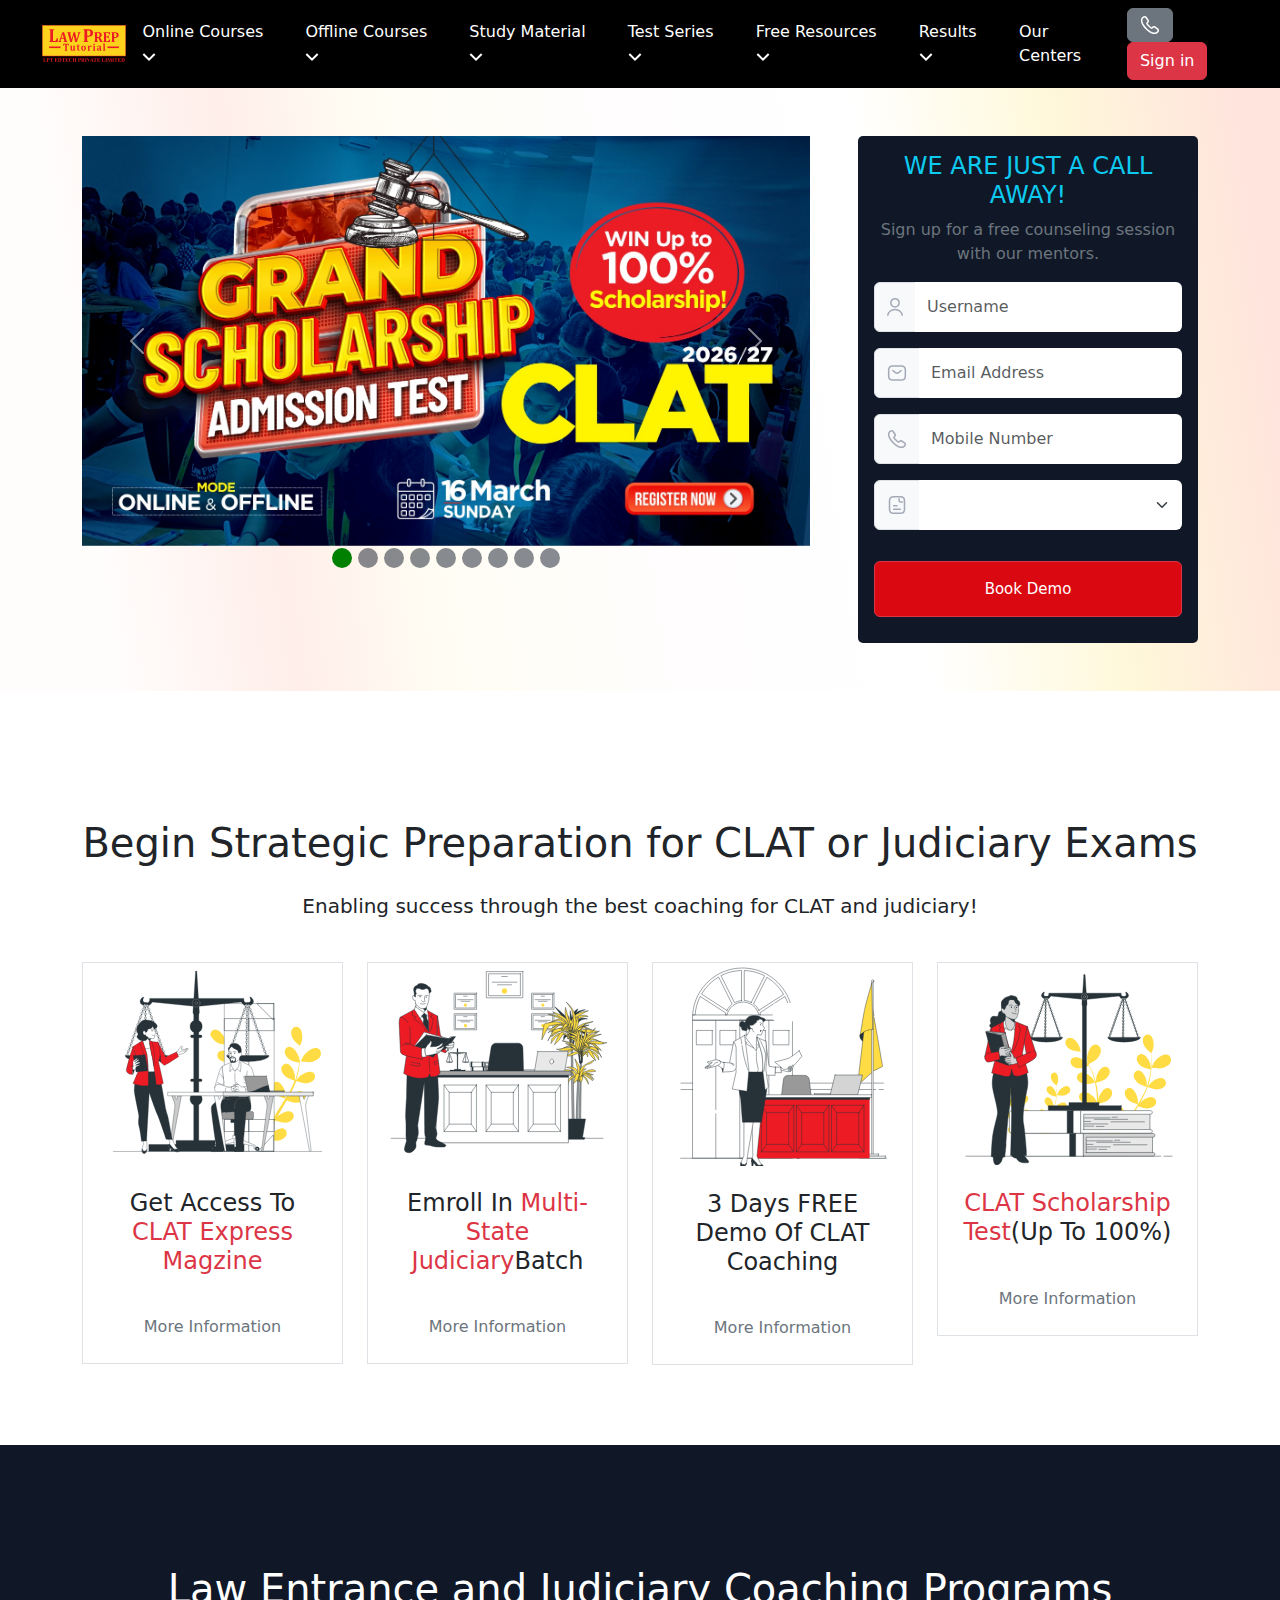
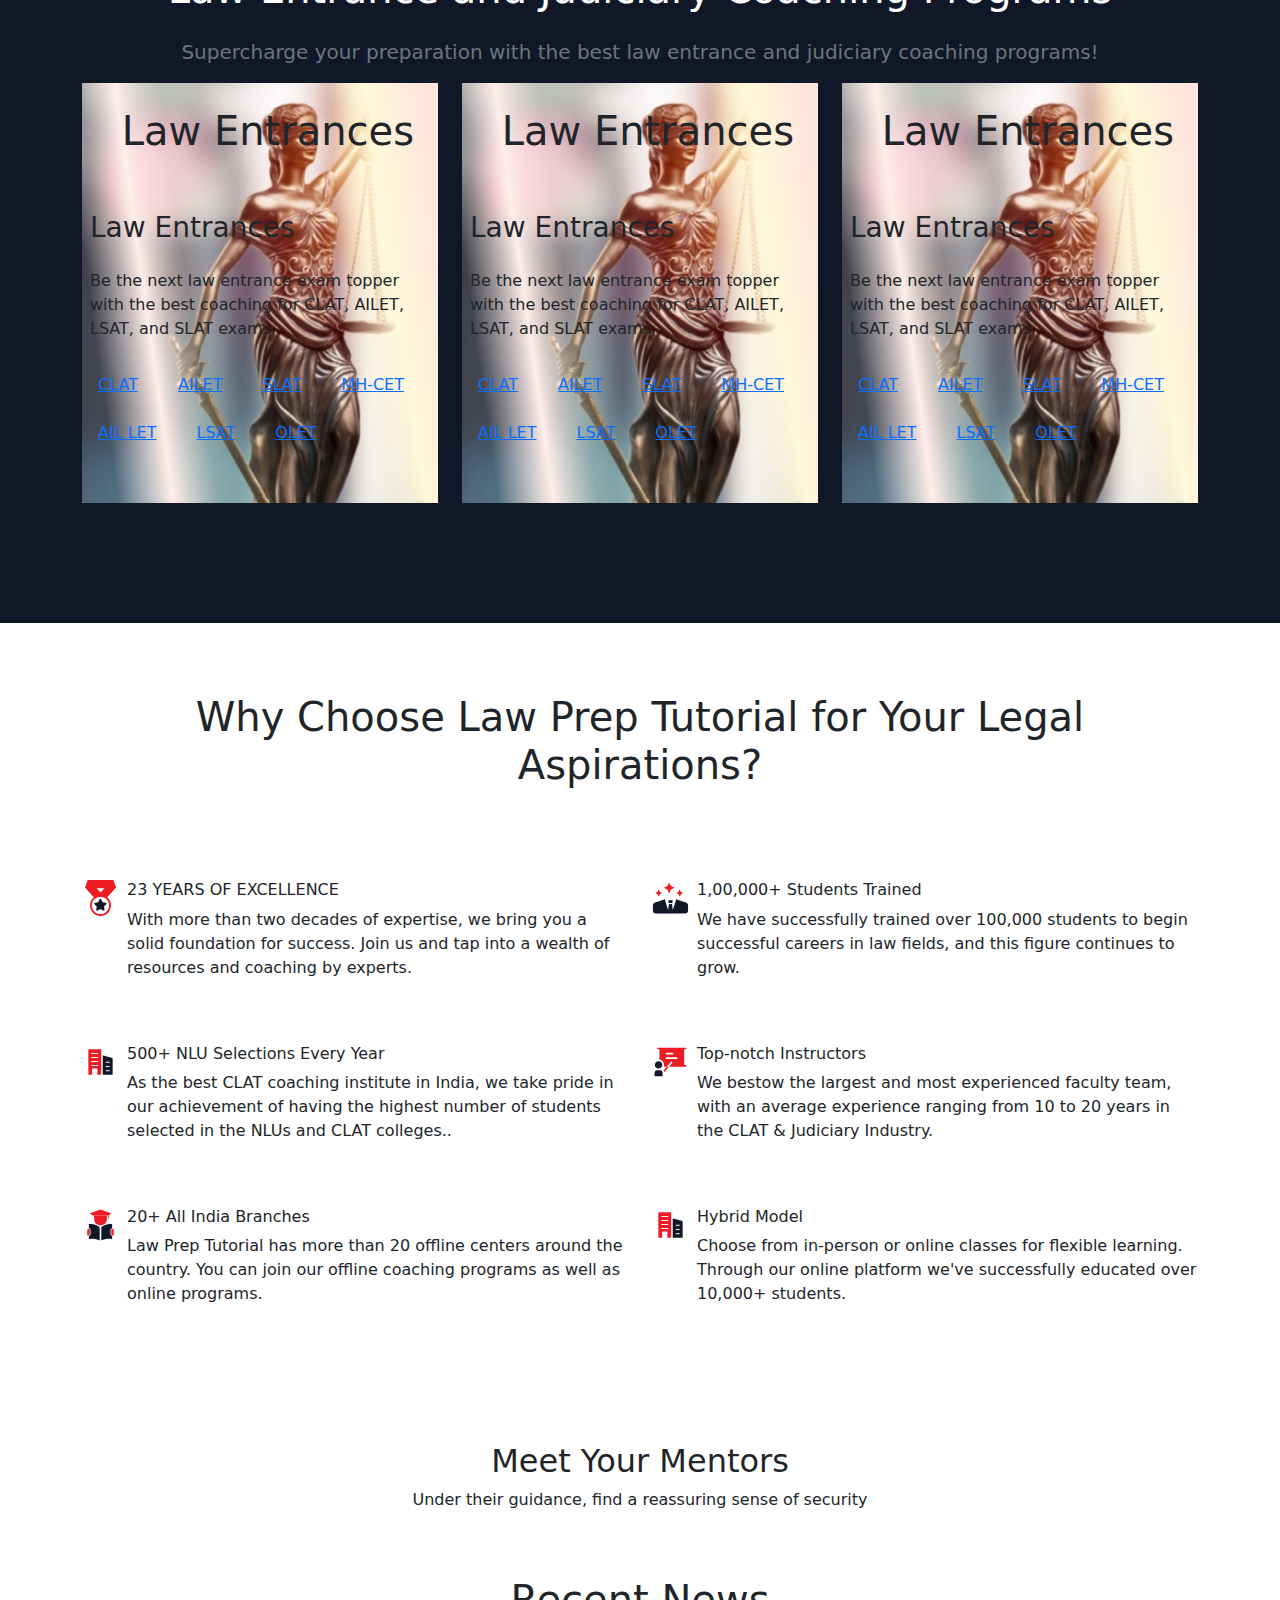
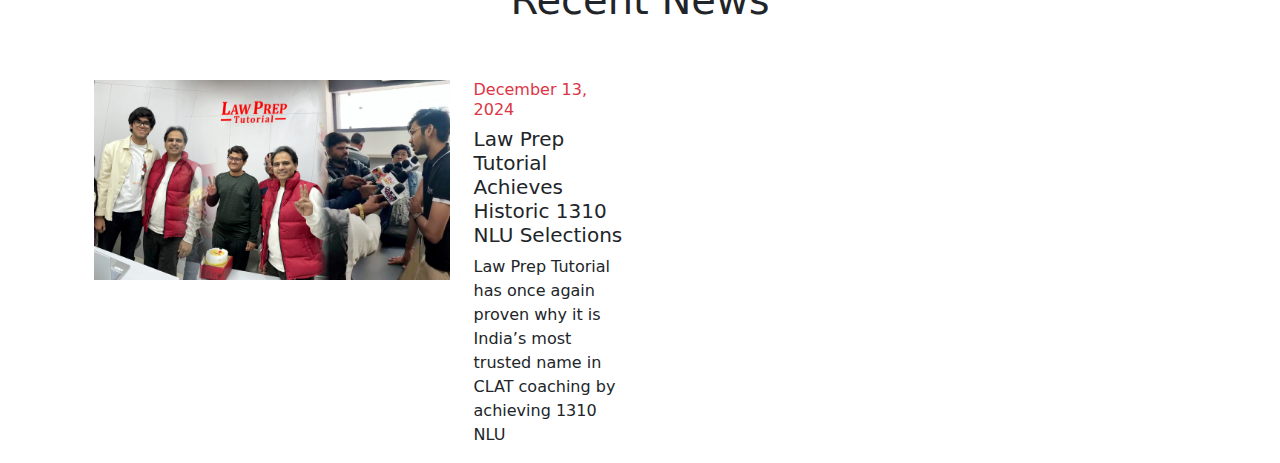
==== commit 8f70101a: "chnages3" ====
--- a/index.html
+++ b/index.html
@@ -27,8 +27,10 @@
                     aria-label="Toggle navigation">
                     <span class="navbar-toggler-icon m_toggleIcon"></span>
                 </button> -->
-                <i class="fa-solid fa-bars fs-2 text-white" data-bs-toggle="offcanvas"
-                data-bs-target="#offcanvasExample" ></i>
+
+                <i class="fa-solid fa-bars navbar-toggler fs-2 text-white data-bs-toggle="offcanvas"
+                    data-bs-target="#offcanvasExample" aria-controls="offcanvasExample" aria-expanded="false"
+                    aria-label="Toggle navigation" ></i>
 
                 <a class="navbar-brand m_img" href="#">
                     <img src="/Img/logo.svg" alt="">
--- a/css/style.css
+++ b/css/style.css
@@ -1,6 +1,7 @@
 
 .m_img {
-    padding-left: 10px;
+    text-align: center;
+    padding-left: 30px;
     width: 115px;
 }
 
